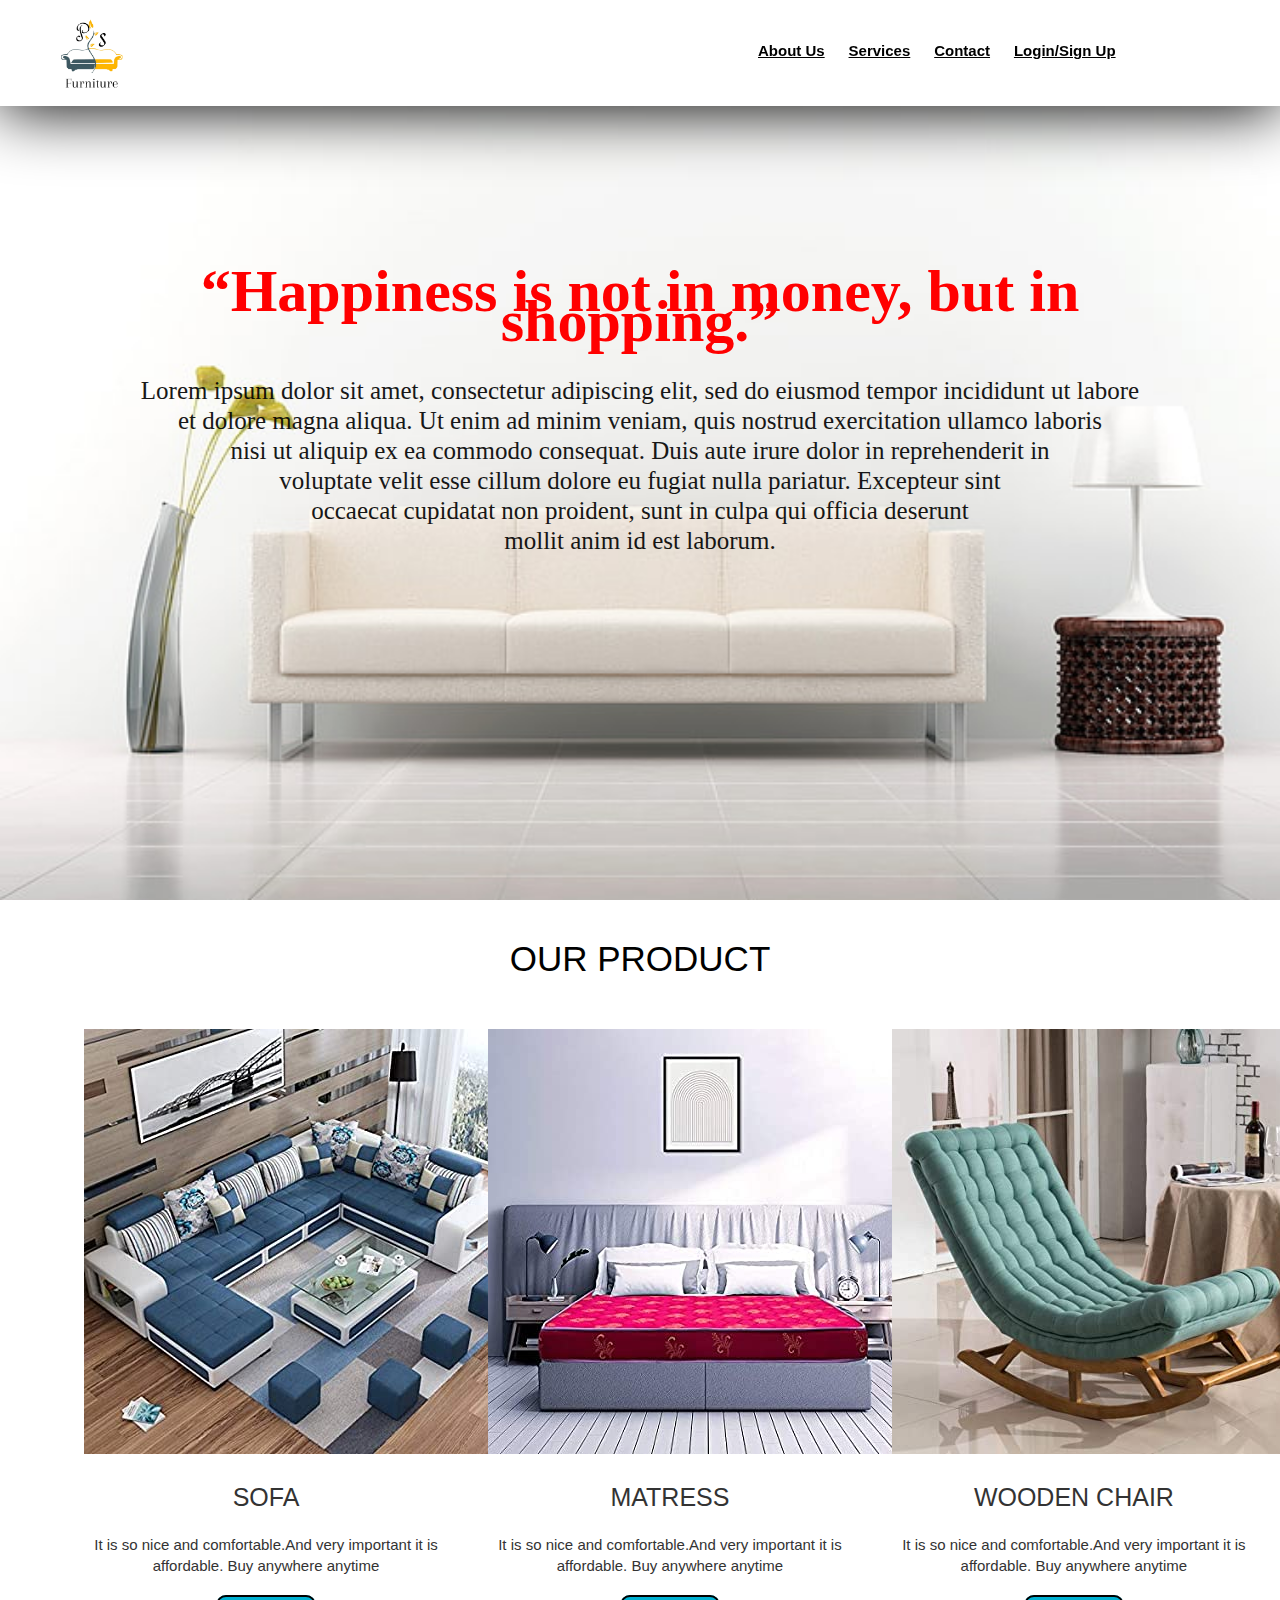
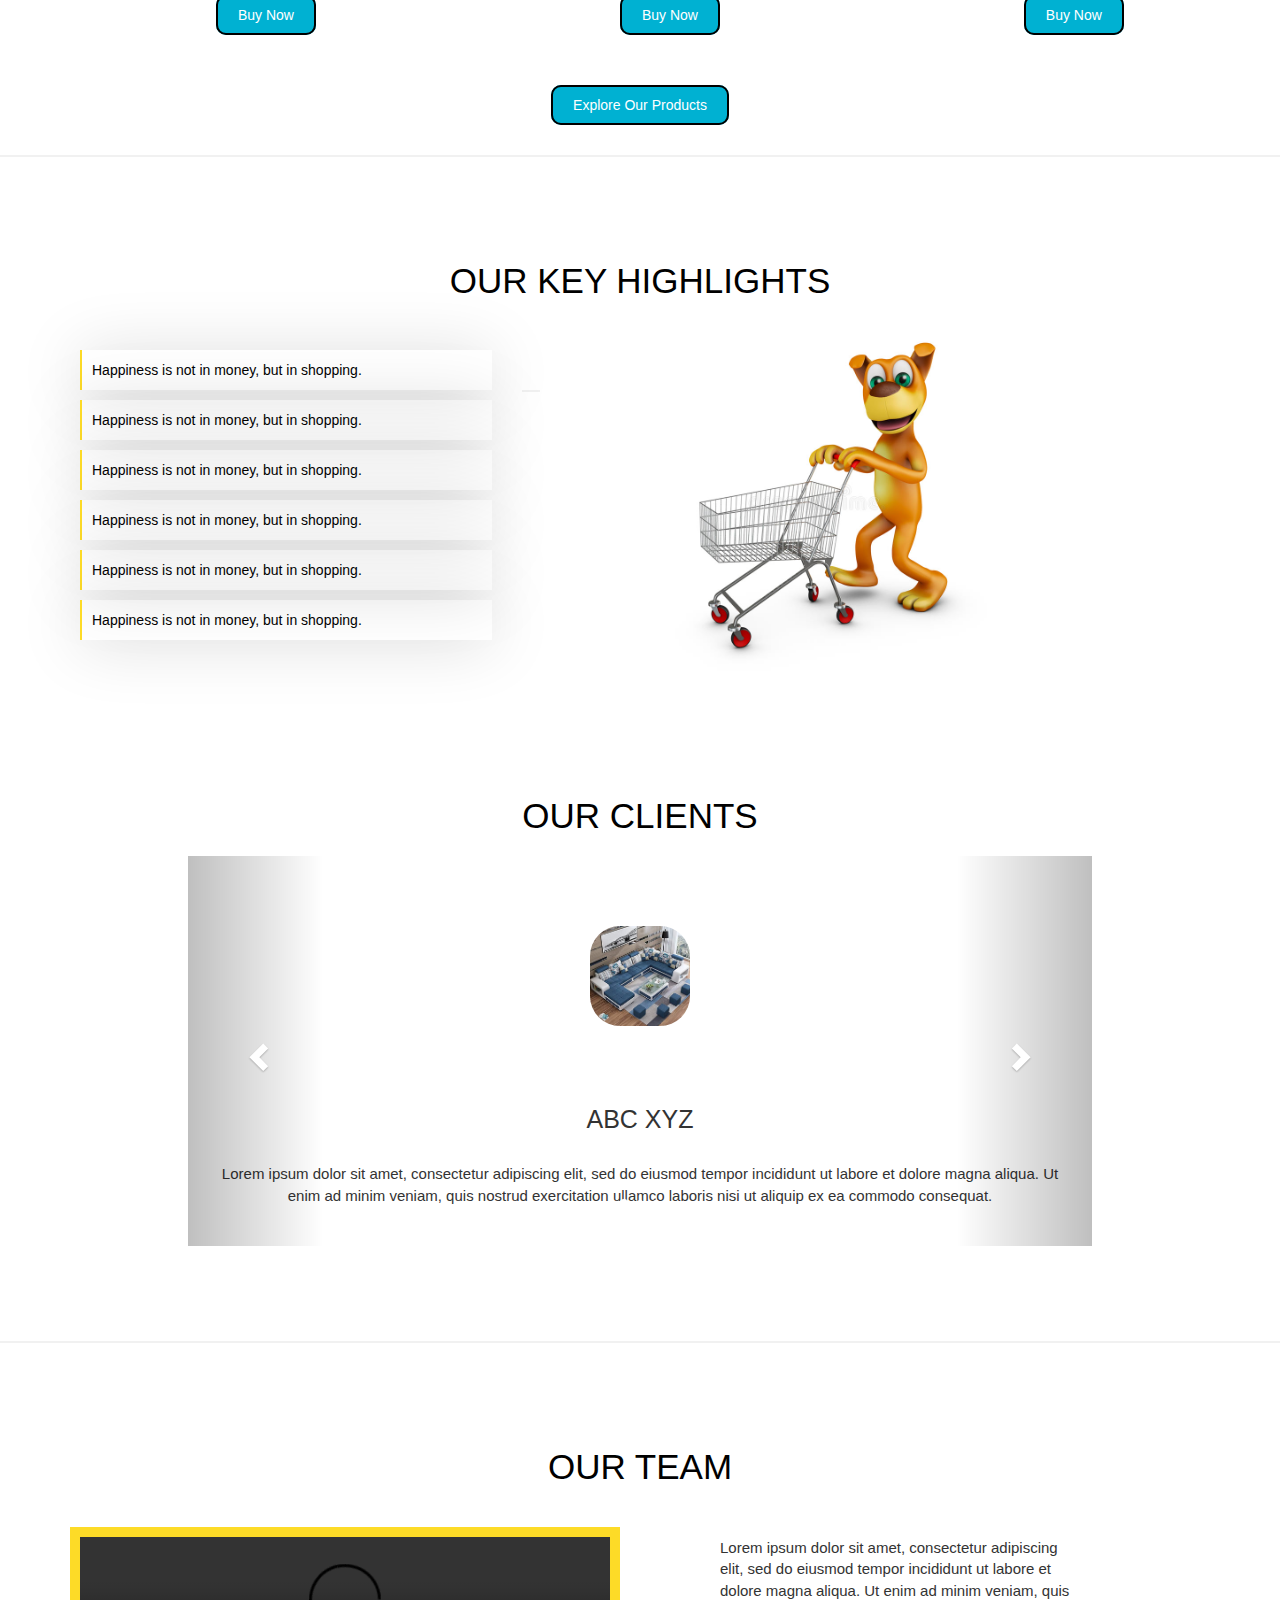
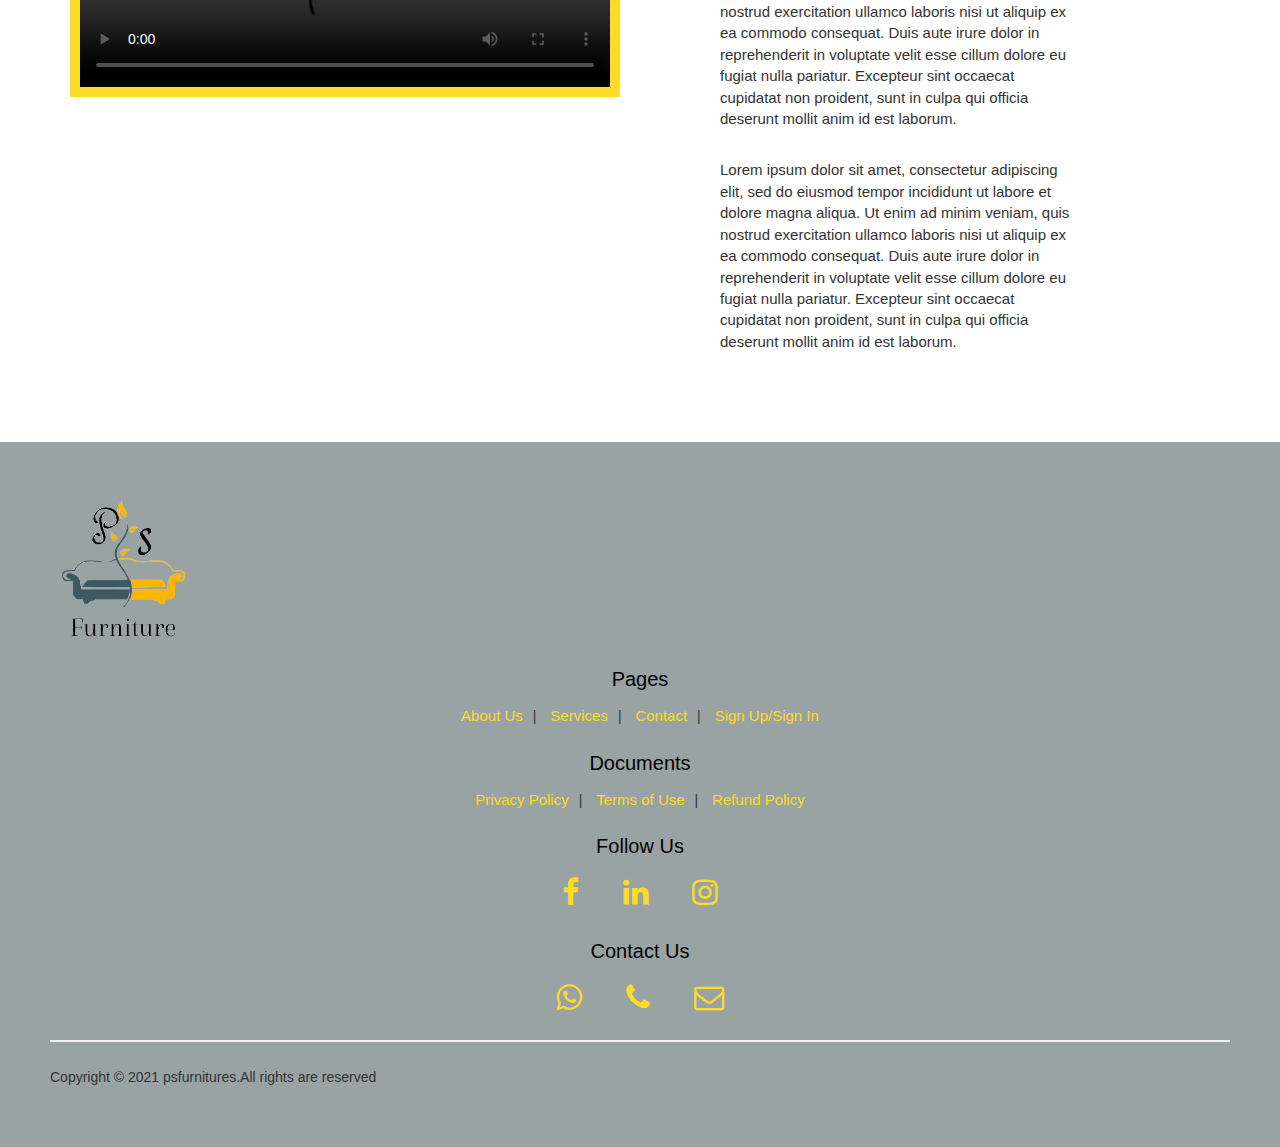
==== index.html @ 6ff9ca0e "Add files via upload" ====
<!DOCTYPE html>
<html>
    <head>
        <title>Advance E-commerce</title>

 <!-- Latest compiled and minified CSS -->
<link rel="stylesheet" href="https://stackpath.bootstrapcdn.com/bootstrap/3.4.1/css/bootstrap.min.css" integrity=
"sha384-HSMxcRTRxnN+Bdg0JdbxYKrThecOKuH5zCYotlSAcp1+c8xmyTe9GYg1l9a69psu" crossorigin="anonymous">

<!-- Optional theme -->
<link rel="stylesheet" href="https://stackpath.bootstrapcdn.com/bootstrap/3.4.1/css/bootstrap-theme.min.css" integrity=
"sha384-6pzBo3FDv/PJ8r2KRkGHifhEocL+1X2rVCTTkUfGk7/0pbek5mMa1upzvWbrUbOZ" crossorigin="anonymous">       
        <link rel="stylesheet" type="text/css" href="style.css">

        <link rel="stylesheet" href="https://stackpath.bootstrapcdn.com/font-awesome/4.7.0/css/font-awesome.min.css">
    </head>
    <body>
        <nav class="nav nav_top">
            <div class="logo">
                <a href="#"><img src="stopai_logo.png" width="150"></a>
            </div>
            <div class="nav_side">
                <a href="about.html">About Us</a>
                <a href="service.html">Services</a>
                <a href="contact.html">Contact</a>
                <a href="login,signup.html">Login/Sign Up</a>
            </div>
        </nav>
        <div class="main">
            <div class="main_content">
                <h2>“Happiness is not in money, but in shopping.”</h2><br>
                <p>Lorem ipsum dolor sit amet, consectetur adipiscing elit, sed do eiusmod tempor incididunt ut labore<br> 
                      et dolore magna aliqua.  Ut enim ad minim veniam, quis nostrud exercitation ullamco laboris<br>
                       nisi ut aliquip ex ea commodo consequat. Duis aute irure dolor in reprehenderit in<br>
                        voluptate velit esse cillum dolore eu fugiat nulla pariatur. Excepteur sint<br>
                           occaecat cupidatat non proident, sunt in culpa qui officia deserunt<br>
                                       mollit anim id est laborum.</p>
            </div>
        </div>
        <div class="product">
            <h2>OUR PRODUCT</h2>
            <div class="product_container">
                <div class="item">
                    <div class="item img">
                        <img src="sofa.jpg">
                    </div>
                    <div class="item_content">
                        <h3>SOFA</h3>
                        <p>It is so nice and comfortable.And very important it is affordable.
                            Buy anywhere anytime</p>
                        <a href="">Buy Now</a>
                    </div>
                 </div>
                <div class="item">
                    <div class="item img">
                       <img src="matress.jpg">
                    </div>
                    <div class="item_content">
                        <h3>MATRESS</h3>
                        <p>It is so nice and comfortable.And very important it is affordable.
                            Buy anywhere anytime</p>
                        <a href="">Buy Now</a>
                    </div>
                </div>
                <div class="item">
                    <div class="item img">
                       <img src="wooden chair.jpg">
                    </div>
                    <div class="item_content">
                        <h3>WOODEN CHAIR</h3>
                        <p>It is so nice and comfortable.And very important it is affordable.
                           Buy anywhere anytime</p>
                        <a href="">Buy Now</a>
                    </div>
                </div>
         </div>
         <div class="product_btn">
             <a href="service.html">Explore Our Products</a>
         </div>
        </div>
        <hr>
        <div class="keypoint">
            <h2>OUR KEY HIGHLIGHTS</h2>
            <div class="key_container">
                <div class="key_content">
                    <li>Happiness is not in money, but in shopping.</li>
                    <li>Happiness is not in money, but in shopping.</li>
                    <li>Happiness is not in money, but in shopping.</li>
                    <li>Happiness is not in money, but in shopping.</li>
                    <li>Happiness is not in money, but in shopping.</li>
                    <li>Happiness is not in money, but in shopping.</li>
                   
                </div>
                <div class="key_img">
                    <img src="i1.jpg">
                </div>
            </div>
        </div>

       <hr>

        <div class="testi">
            <h2>Our Clients</h2>
            <div class="testi_container">
                <div id="carousel-example-generic" class="carousel slide" data-ride="carousel">
                    <!-- Indicators -->
                    <ol class="carousel-indicators">
                      <li data-target="#carousel-example-generic" data-slide-to="0" class="active"></li>
                      <li data-target="#carousel-example-generic" data-slide-to="1"></li>
                      <li data-target="#carousel-example-generic" data-slide-to="2"></li>
                    </ol>
                  
                    <!-- Wrapper for slides -->
                    <div class="carousel-inner" role="listbox">
                      <div class="item active">
                          <div class="item_img">
                            <img src="sofa.jpg" alt="...">
                          </div>
                          <div class="item_content">
                              <h3>ABC XYZ</h3>
                              <p>Lorem ipsum dolor sit amet, consectetur adipiscing elit, sed do eiusmod tempor incididunt ut labore 
                                et dolore magna aliqua.  Ut enim ad minim veniam, quis nostrud exercitation ullamco laboris
                                 nisi ut aliquip ex ea commodo consequat.
                              </p>
                          </div>
                      </div>
                      <div class="item">
                        <div class="item_img">
                            <img src="matress.jpg" alt="...">
                          </div>
                          <div class="item_content">
                              <h3>ABC XYZ</h3>
                              <p>Lorem ipsum dolor sit amet, consectetur adipiscing elit, sed do eiusmod tempor incididunt ut labore 
                                et dolore magna aliqua.  Ut enim ad minim veniam, quis nostrud exercitation ullamco laboris
                                 nisi ut aliquip ex ea commodo consequat.
                              </p>
                          </div>
                      </div>
                      <div class="item">
                        <div class="item_img">
                            <img src="wooden chair.jpg" alt="...">
                          </div>
                          <div class="item_content">
                              <h3>ABC XYZ</h3>
                              <p>Lorem ipsum dolor sit amet, consectetur adipiscing elit, sed do eiusmod tempor incididunt ut labore 
                                et dolore magna aliqua.  Ut enim ad minim veniam, quis nostrud exercitation ullamco laboris
                                 nisi ut aliquip ex ea commodo consequat.
                              </p>
                          </div>
                      </div>
                    </div>
                  
                    <!-- Controls -->
                    <a class="left carousel-control" href="#carousel-example-generic" role="button" data-slide="prev">
                      <span class="glyphicon glyphicon-chevron-left" aria-hidden="true"></span>
                      <span class="sr-only">Previous</span>
                    </a>
                    <a class="right carousel-control" href="#carousel-example-generic" role="button" data-slide="next">
                      <span class="glyphicon glyphicon-chevron-right" aria-hidden="true"></span>
                      <span class="sr-only">Next</span>
                    </a>
                  </div>
            </div>
        </div>

        <hr>

        <div class="team">
            <h2>OUR TEAM</h2>
            <div class="team_container">
                <div class="team_video">
                    <video controls>
                        <source src="workingvideo.mp4" type="video/mp4">
                    </video>
                </div>
                <div class="team_content">
                    <p>Lorem ipsum dolor sit amet, consectetur adipiscing elit, sed do eiusmod tempor incididunt ut labore 
                        et dolore magna aliqua.  Ut enim ad minim veniam, quis nostrud exercitation ullamco laboris
                         nisi ut aliquip ex ea commodo consequat. Duis aute irure dolor in reprehenderit in
                          voluptate velit esse cillum dolore eu fugiat nulla pariatur. Excepteur sint
                             occaecat cupidatat non proident, sunt in culpa qui officia deserunt
                                         mollit anim id est laborum.</p>
                    <p>Lorem ipsum dolor sit amet, consectetur adipiscing elit, sed do eiusmod tempor incididunt ut labore 
                        et dolore magna aliqua.  Ut enim ad minim veniam, quis nostrud exercitation ullamco laboris
                         nisi ut aliquip ex ea commodo consequat. Duis aute irure dolor in reprehenderit in
                          voluptate velit esse cillum dolore eu fugiat nulla pariatur. Excepteur sint
                             occaecat cupidatat non proident, sunt in culpa qui officia deserunt
                                         mollit anim id est laborum.</p>
                </div>
            </div>
        </div>
       
        <footer>
            <div class="footer_logo">
                <a href="#"><img src="stopai_logo.png" width="150"></a>
            </div>
            <div class="pages">
                <h3>Pages</h3>
                <a href="about.html">About Us</a>|
                <a href="service.html">Services</a>|
                <a href="contact.html">Contact</a>|
                <a href="login,signup.html">Sign Up/Sign In</a>
            </div>
            <div class="doc">
                <h3>Documents</h3>
                <a href="">Privacy Policy</a>|
                <a href="">Terms of Use</a>|
                <a href="">Refund Policy</a>
            </div>
            <div class="social">
                <h3>Follow Us</h3>
                <a href="" target="_black"><i class="fa fa-facebook" aria-hidden="true"></i></a>
                <a href="" target="black"><i class="fa fa-linkedin" aria-hidden="true"></i></a>
                <a href="" target="black"><i class="fa fa-instagram" aria-hidden="true"></i></a>
            </div>
            <div class="contact">
                <h3>Contact Us</h3>
                <a href="https://api.Whatsapp.com/send?phone=+919876543210" target="_blank"><i class="fa fa-whatsapp" aria-hidden="true"></i></a>
                <a href="tel: +919876543210"><i class="fa fa-phone" aria-hidden="true"></i></a>
                <a href="mail to:"><i class="fa fa-envelope-o" aria-hidden="true"></i></a>
            </div>
            <hr>
            <p>Copyright &copy; 2021 psfurnitures.All rights are reserved</p>
        </footer>
<!-- jQuery (necessary for Bootstrap's JavaScript plugins) -->
<script src="https://code.jquery.com/jquery-1.12.4.min.js" integrity=
"sha384-nvAa0+6Qg9clwYCGGPpDQLVpLNn0fRaROjHqs13t4Ggj3Ez50XnGQqc/r8MhnRDZ" crossorigin="anonymous"></script>

<!-- Latest compiled and minified JavaScript -->
<script src="https://stackpath.bootstrapcdn.com/bootstrap/3.4.1/js/bootstrap.min.js" integrity=
"sha384-aJ21OjlMXNL5UyIl/XNwTMqvzeRMZH2w8c5cRVpzpU8Y5bApTppSuUkhZXN0VxHd" crossorigin="anonymous"></script>  
    </body>
</html>
---- style.css ----
body{

}
.nav{
    background-color: white;
    z-index: 9;
    margin: auto;
    padding: 10px;
    padding-left: 50px;
    padding-right: 50px;
    display: flex;
    box-shadow: 0px 3px 65px 0px rgba(0,0,0.15);
}
.nav_top{
    position: fixed;
    top: 0;
    right: 0;
    left: 0;
}
.logo{
    float: left;
    width: 60%;
}
.logo img{
    padding: 5px;
    width: 12%;
}
.nav_side{
    float: right;
    width: 40%;
    margin-top: 30px;
}
.nav_side a{
    text-decoration: underline;
    margin-right: 20px;
    color: black;
    font-weight: bold;
    font-family: cosmic,sans-serif;
    font-size: 15px;
    justify-content: center;
    align-items: center;
    align-content: center;
    text-align: center;
}
.nav_side a:hover{
    color:red;
    transition: all 0s ease;
}
.main{
    background-image: url('bcg.jpg');
    background-position: center;
    background-size: cover;
    background-repeat: no-repeat;
    background-attachment: fixed;
    height: 100vh;
}
.main .main_content{
    padding-top: 20%;
    margin-left: 10%;
    margin-right: 10%;
}
.main .main_content h2{
    color:red;
    font-size: 60px;
    font-family: 'Times New Roman', serif;
    font-weight: bolder;
    text-align: center;
    line-height: 30px;
    padding-bottom: 5px;
}
.main .main_content p{
    padding-top: 5px;
    font-size: 25px;
    font-family: Georgia, serif;
    opacity: 0.9;
    color:black;
    font-weight: 400;
    line-height: 30px;
    text-align: center;
  
}

.product h2{
    color: black;
    font-size: 35px;
    text-align: center;
    padding: 20px;
}
.product .product_container{
    display: flex;
    margin-left: 5%;
    margin-right: 5%;
}
.product .product_container .item{
    width: 33.33%;
    margin: 10px;
    height: auto;
}
.product .product_container .item:hover{
    box-shadow: 0px 3px 65px 0px rgba(0,0,0,.15);
}
.product .product_container .item .item_img{
    width: 480px;
    height: 250px;
    overflow: hidden;
}
.product .product_container .item .item_img img{
    width: 100%;
    height: 100%;

}
.product .product_container .item .item_content{
    text-align: center;
    margin-bottom: 10px;
}
.product .product_container .item .item_content h3{
    padding: 10px;
    font-size: 25px;
    font-family: cosmic,sans-serif;
}
.product .product_container .item .item_content p{
    padding: 3px;
    font-size: 15px;
    font-family: Arial, Helvetica, sans-serif;
    margin-bottom: 25px;
}
.product .product_container .item .item_content a{
    text-decoration: none;
    margin-top: 50px;
    padding: 10px 20px;
    background-color:#00B1D2FF;
    color: white;
    font-family: cosmic,sans-serif;
    text-align: center;
    border: 2px solid black;
    border-radius: 10px;
    transition: 0.5s;
}
.product .product_container .item .item_content a:hover{
    background-color: black;
    color: #FDDB27FF;
    border: none;
    border-bottom: 4px solid #FDDB27FF;
    transition: all 0s ease;
}
.product .product_btn{
    margin-top: 50px;
    margin-bottom: 40px;
    text-align: center;
}
.product .product_btn a{
    text-decoration: none;
    margin: 50px;
    padding: 10px 20px;
    background-color: #00B1D2FF;
    color: white;
    font-family: cosmic,sans-serif;
    text-align: center;
    border: 2px solid black;
    border-radius: 10px;
    transition: 0.5s;
}
.product .product_btn a:hover{
    background-color: black;
    color: #FDDB27FF;
    border: none;
    border-bottom: 4px solid #FDDB27FF;
    transition: 0.5s;
}
.keypoint{
    padding: 50px;
}
.keypoint h2{
    color: black;
    font-size: 35px;
    text-align: center;
    padding: 10px;
}
.keypoint .key_container .key_content{
    width: 40%;
    padding: 20px;
    float: left;
}
.keypoint .key_container .key_content li{
    list-style: none;
    margin: 10px;
    padding: 10px;
    border-left: 2px solid #FDDB27FF;
    color: black;
    text-align: left;
    font-family:cosmic,sans-serif;
    box-shadow: 0px 3px 65px 0px rgba(0,0,0,.15);
}
.keypoint .key_container .key_img{
    width:50%;
    float: right;
    margin-left: 100px;
}
.keypoint .key_container .key_img img{
    width: 60%;
}
.testi{
    padding: 75px;
    margin-top: 300px;
}
.testi h2{
    color: black;
    font-size: 35px;
    text-align: center;
    padding: 10px;
    text-transform:uppercase ;
}
.testi .testi_container{
    margin-right: 10%;
    margin-left: 10%;
    text-align: center;
}
.testi .testi_container .carousel-inner{
    background-color: white;
    box-shadow: none;
}
.testi .testi_container .item{
    width: 100%;
    padding: 20px;
    background-color: white;
    box-shadow: none;
}
.testi .testi_container .item .item_img{
    width: 100%;
    height:200px;
    text-align: center;
    overflow: hidden;
}
.testi .testi_container .item .item_img img{
    width: 100px;
    height: 100px;
    border-radius: 30%;
    margin-top: 50px;
}
.testi .testi_container .item .item_content{
    text-align: center;
}
.testi .testi_container .item .item_content h3{
    padding: 10px;
    font-size: 25px;
    font-family: cosmic,sans-serif;
}
.testi .testi_container .item .item_content p{
    padding: 10px;
    font-size: 15px;
    font-family: cosmic,sans-serif;
}
.team{
    padding: 50px;
}
.team h2{
    color: black;
    font-size: 35px;
    text-align: center;
    padding: 10px;
    text-transform: uppercase;
}
.team .team_container{
    display: flex;
}
.team .team_container .team_video{
    width: 50%;
    padding: 20px;
}
.team .team_container .team_video video{
    width: 100%;
    border: 10px solid #FDDB27FF;
}
.team .team_container .team_content{
    width: 35%;
    padding: 20px;
    margin-left: 50px;
}
.team .team_container .team_content p{
    padding: 10px;
    font-size: 15px;
    font-family: cosmic,sans-serif;
}
.feed{
    padding: 50px;
    background-image: url("bgimg.jpg");
    background-size: cover;
}
.feed h2{
    color: white;
    font-size: 35px;
    text-align: center;
    padding: 10px;
    text-transform: uppercase;
}
.feed .feed_form{
    text-align: center;
}
.feed .feed_form form{
    padding: 20px;
}
.feed .feed_form form input{
    width: 30%;
    margin: 10px;
    padding: 8px;
    outline: none;
    border: none;
}
.feed .feed_form form textarea{
    width: 30%;
    margin: 10px;
    padding: 8px;
    outline: none;
    border: none;
}
.feed .feed_form form button{
    width: 30%;
    margin: 10px;
    padding: 8px;
    outline: none;
    border: none;
    background-color: purple;
    color: white;
    border-radius: 5px;
}
.about_us{
    padding: 150px;
}
.about_us h2{
    color: #00B1D2FF;
    font-size: 35px;
    text-align: center;
    padding: 10px;
    text-transform: uppercase;
}
.about_us p{
    padding: 10px;
    text-align: center;
    font-size: 15px;
    line-height: 25px;
    font-family: cosmic,sans-serif;
}
.contact_container{
    padding: 130px;
}
.contact_container h2{
    color: #00B1D2FF;
    font-size: 35px;
    text-align: center;
    padding: 10px;
    text-transform: uppercase;
}
.contact_container .g_map{
    border: 10px solid purple;
}
.contact_container .contact_content{
    padding: 20px;
}
.contact_container .contact_content p{
    padding: 10px;
    font-size: 15px;
    line-height: 25px;
    font-family: cosmic,sans-serif;
}

.signup_form{
    box-sizing: border-box;
    padding: 100px;
    margin-top: 50px;
    margin-left: 350px;
    width: 50%;
}
input[type=text], input[type=password] {
    width: 100%;
    padding: 10px;
    margin: 15px 0 22px 0;
    padding-right: 0;
    display: inline-block;
    border: none;
    background: #f1f1f1;
  }
input[type=text]:focus, input[type=password]:focus {
    background-color: #ddd;
    outline: none;
  }
hr{
    border: 1px solid #f1f1f1;
    margin-bottom: 25px;
  }
button {
    background-color: #04AA6D;
    color: white;
    padding: 14px 20px;
    margin: 8px 0;
    border: none;
    cursor: pointer;
    width: 100%;
    opacity: 0.9;
  }
button:hover {
    opacity:1;
  }
.cancelbtn {
    padding: 14px 20px;
    background-color: #f44336;
  }
.cancelbtn, .signupbtn {
    float: left;
    width: 50%;
  }
  
.container {
    padding: 16px;
  }
.clearfix::after {
    content: "";
    clear: both;
    display: table;
  }
footer{
    background-color: #99A3A4;
    padding: 50px;
}
footer .pages{
    text-align: center;
}
footer .pages h3{
    color: black;
    font-size: 20px;
    font-family: cosmic,sans-serif;
    padding: 5px;
}
footer .pages a{
    text-decoration: none;
    margin: 10px;
    color: #FDDB27FF;
    font-size: 15px;
    font-family: cosmic,sans-serif;
}
footer .pages a:hover{
    color: white;
}
footer .doc{
    text-align: center;
}
footer .doc h3{
    color: black;
    font-size: 20px;
    font-family: cosmic,sans-serif;
    padding: 5px;
}
footer .doc a{
    text-decoration: none;
    margin: 10px;
    color: #FDDB27FF;
    font-size: 15px;
    font-family: cosmic,sans-serif;
}
footer .doc a:hover{
    color: white;
}
footer .social{
    text-align: center;
}
footer .social h3{
    color: black;
    font-size: 20px;
    font-family: cosmic,sans-serif;
    padding: 5px;
}
footer .social a{
    text-decoration: none;
    margin: 20px;
    color: #FDDB27FF;
    font-size: 30px;
    font-family: cosmic,sans-serif;
}
footer .social a:hover{
    color: white;
}
footer .contact{
    text-align: center;
}
footer .contact h3{
    color: black;
    font-size: 20px;
    font-family: cosmic,sans-serif;
    padding: 5px;
}
footer .contact a{
    text-decoration: none;
    margin: 20px;
    color: #FDDB27FF;
    font-size: 30px;
    font-family: cosmic,sans-serif;
}
footer .contact a:hover{
    color: white;
}
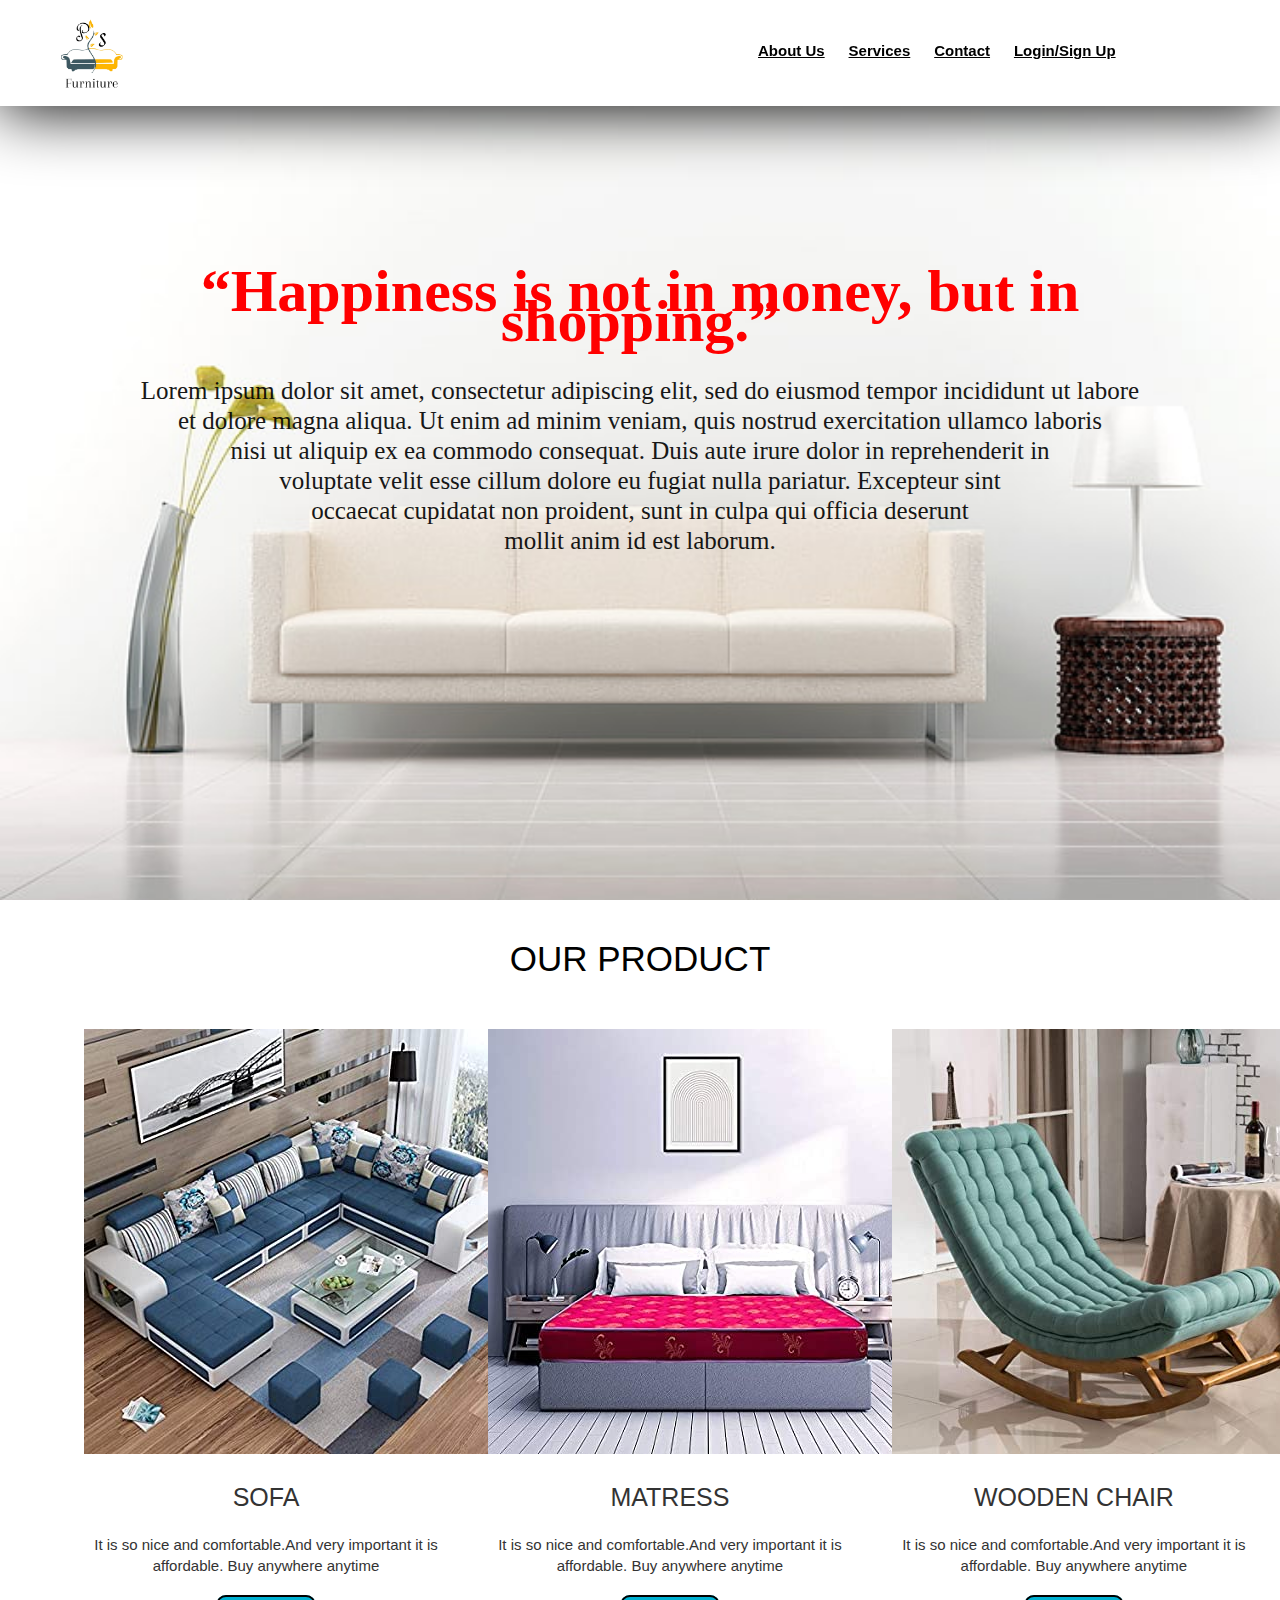
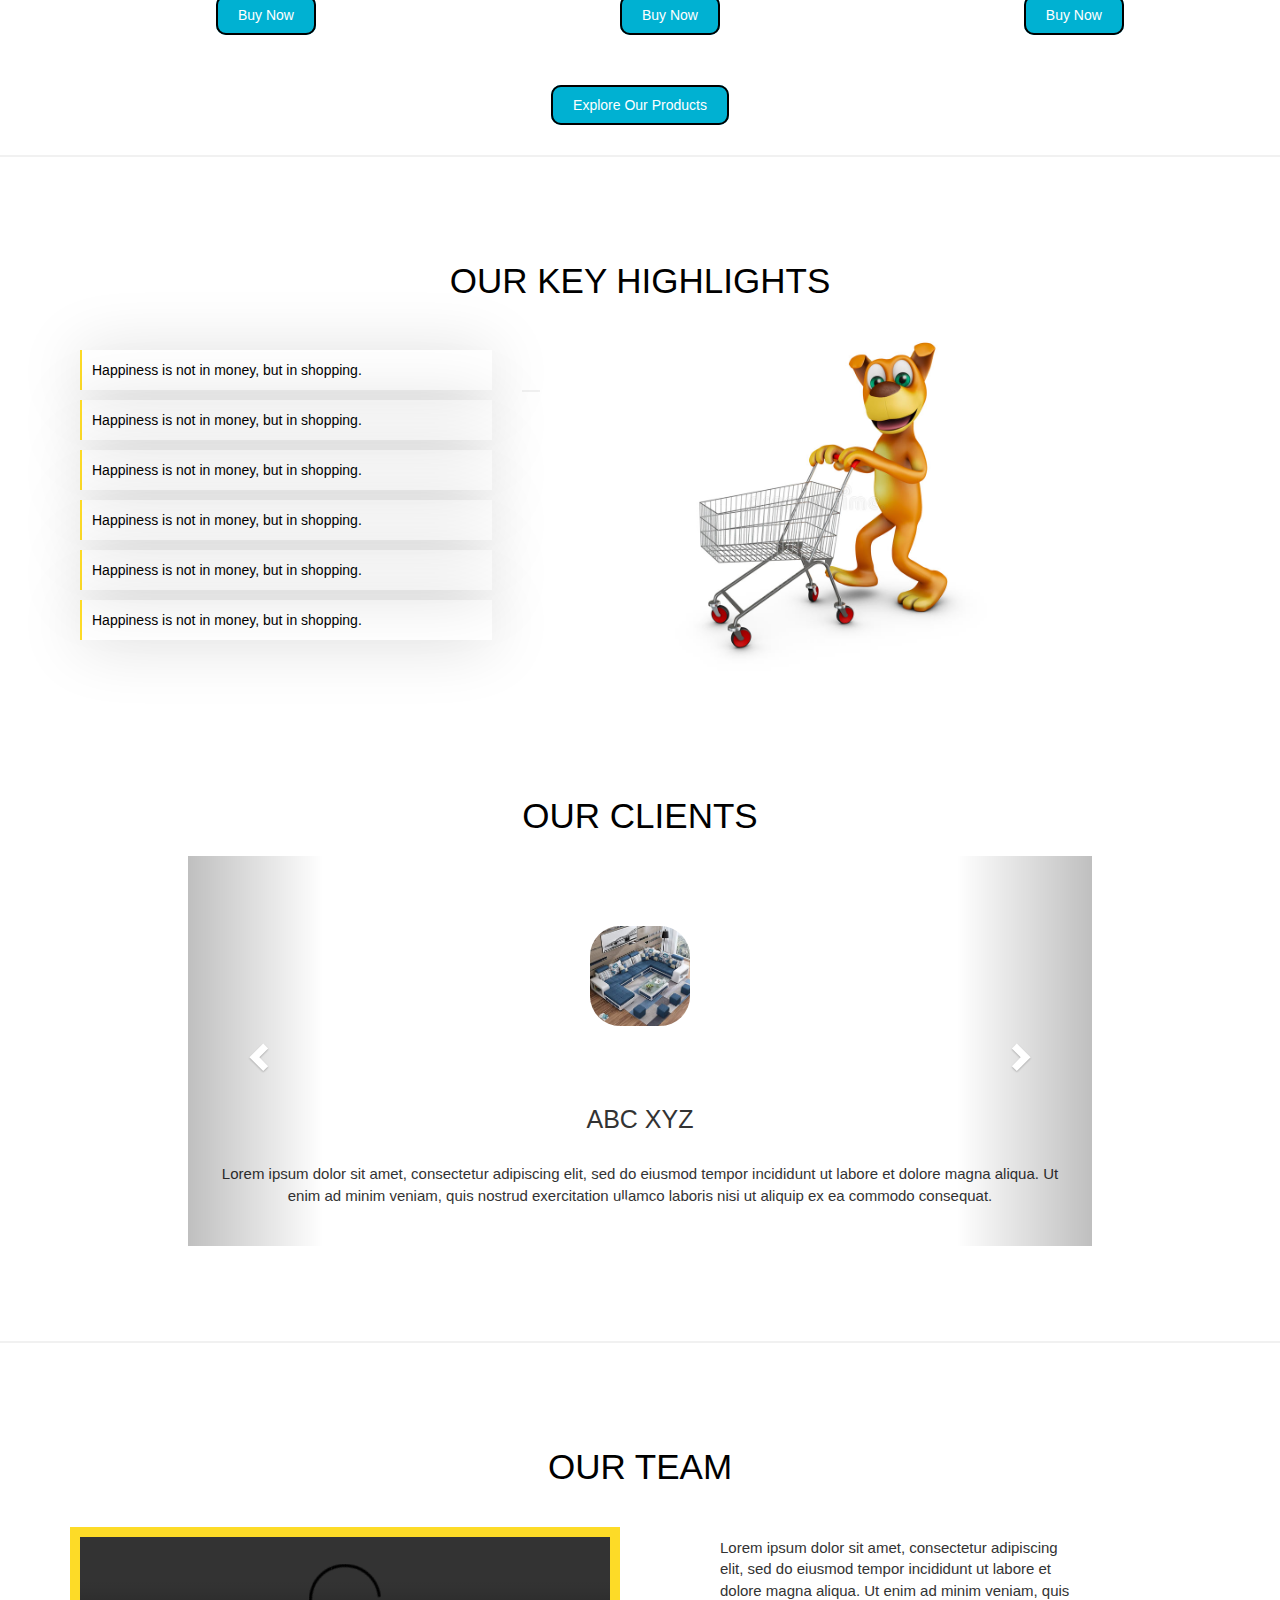
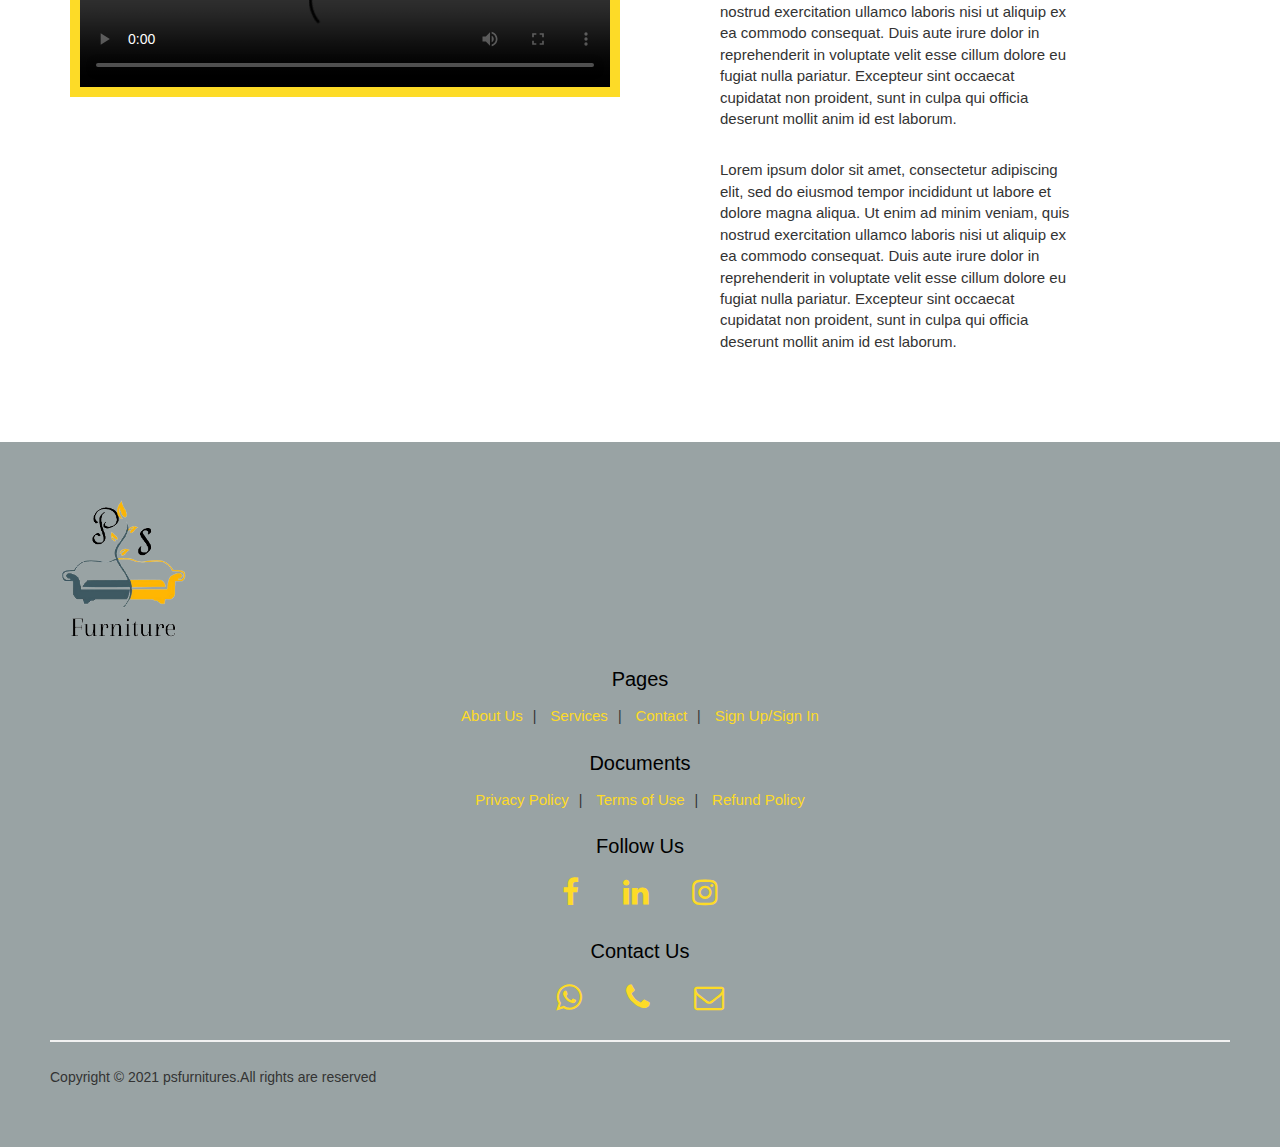
==== commit 1112f56d: "Update index.html" ====
--- a/index.html
+++ b/index.html
@@ -1,7 +1,7 @@
 <!DOCTYPE html>
 <html>
     <head>
-        <title>Advance E-commerce</title>
+        <title>PS-FURNITURES</title>
 
  <!-- Latest compiled and minified CSS -->
 <link rel="stylesheet" href="https://stackpath.bootstrapcdn.com/bootstrap/3.4.1/css/bootstrap.min.css" integrity=
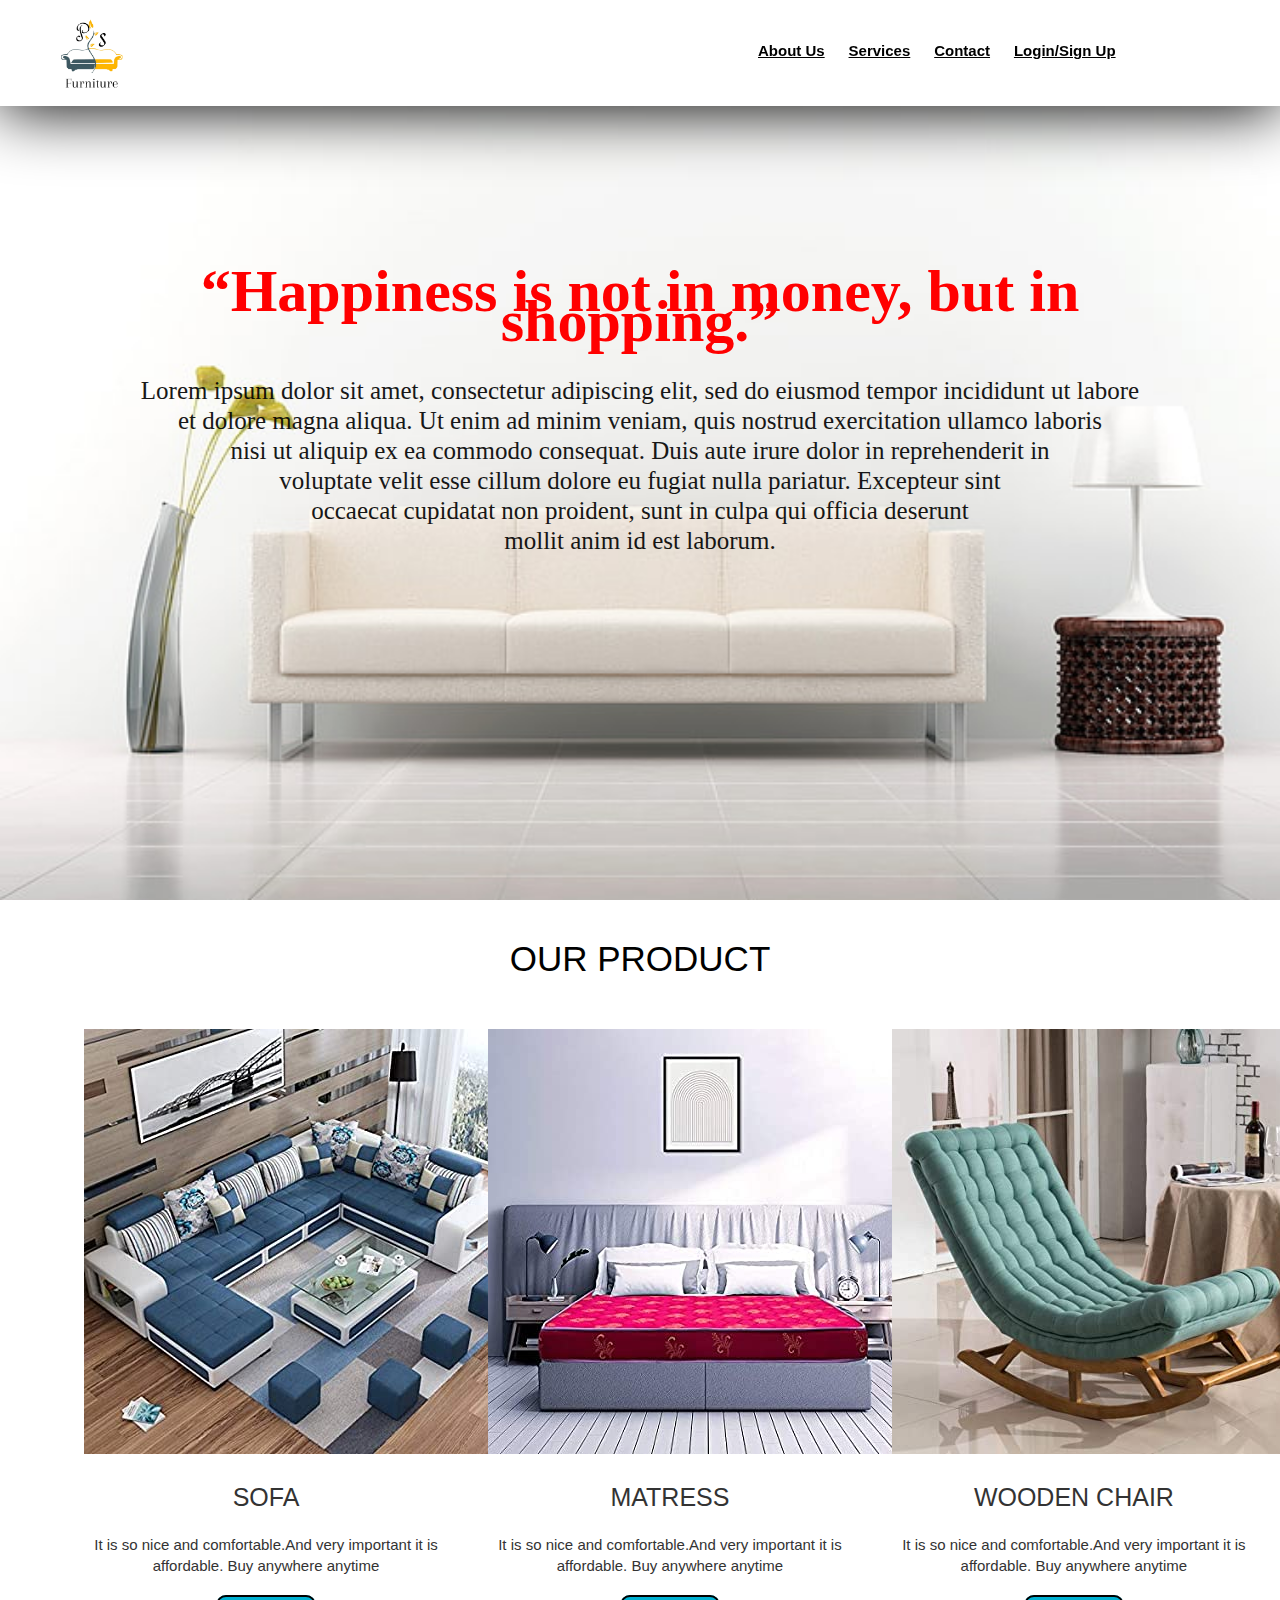
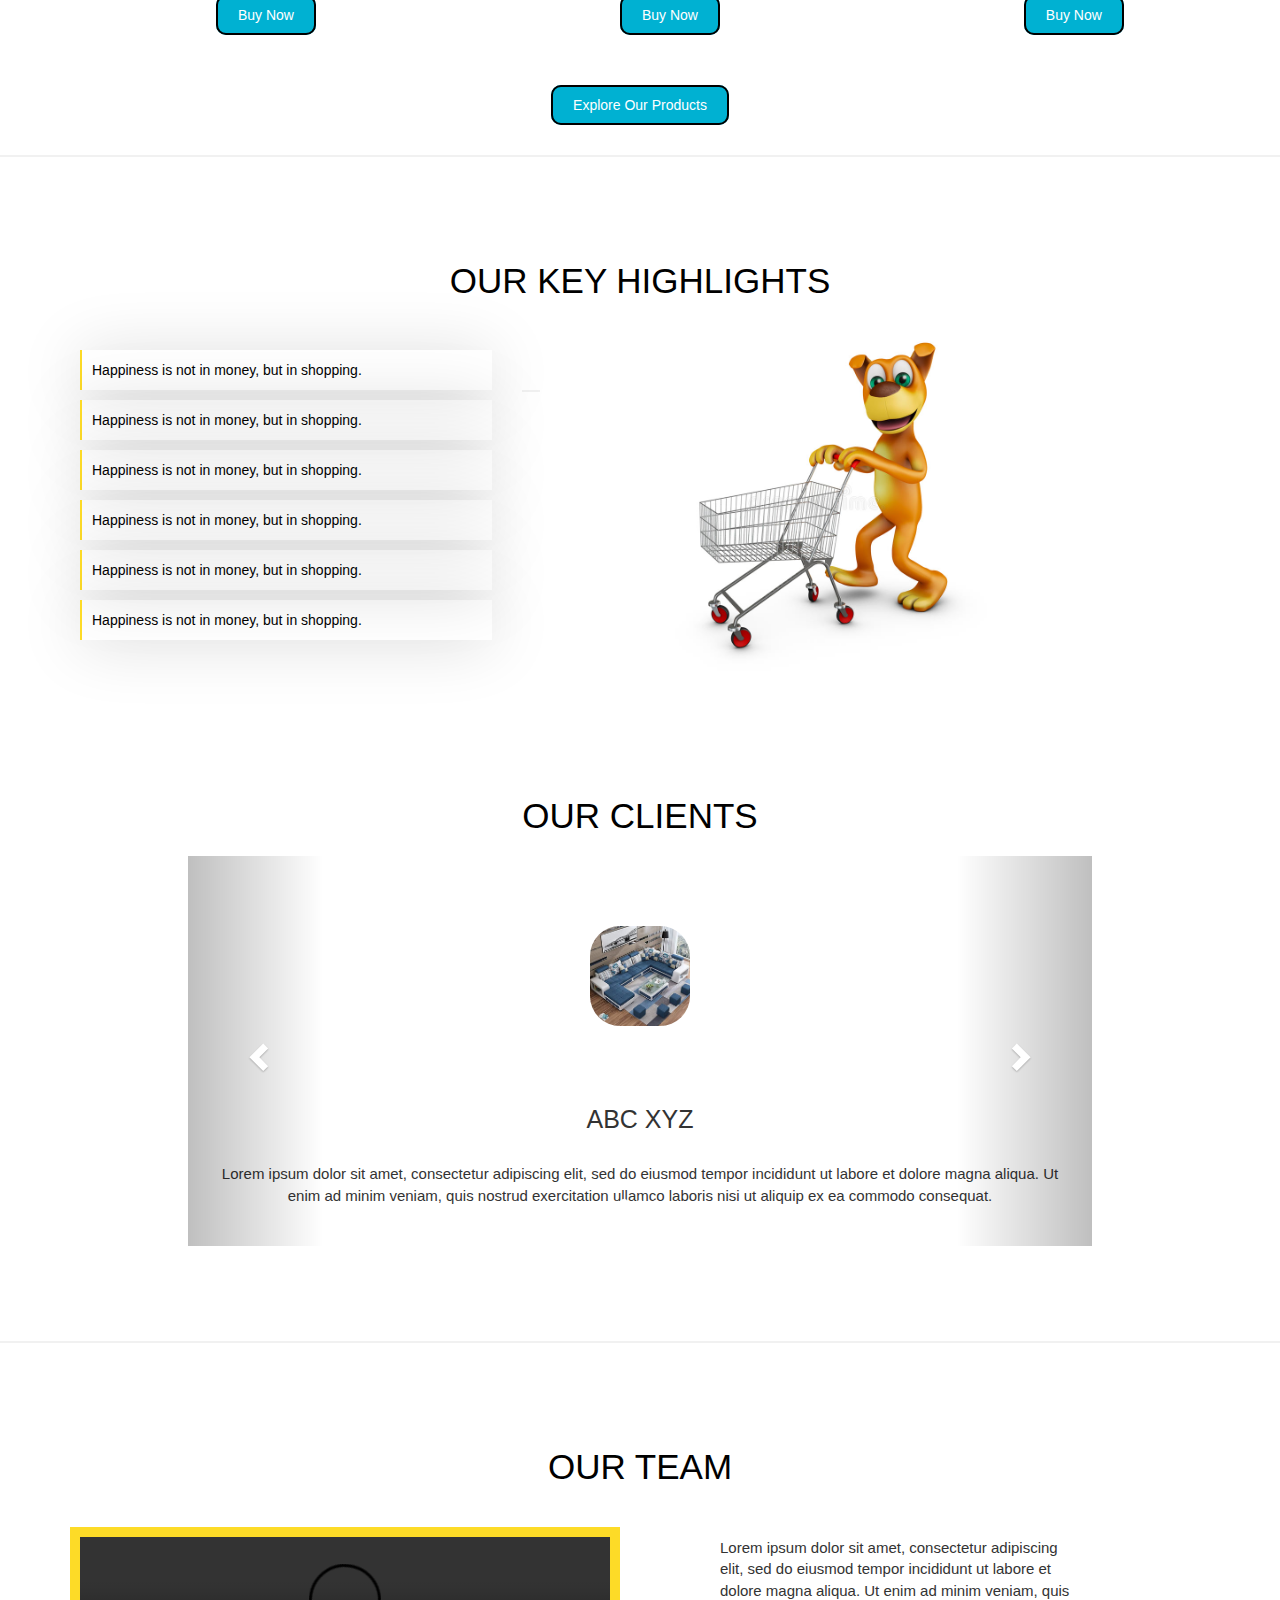
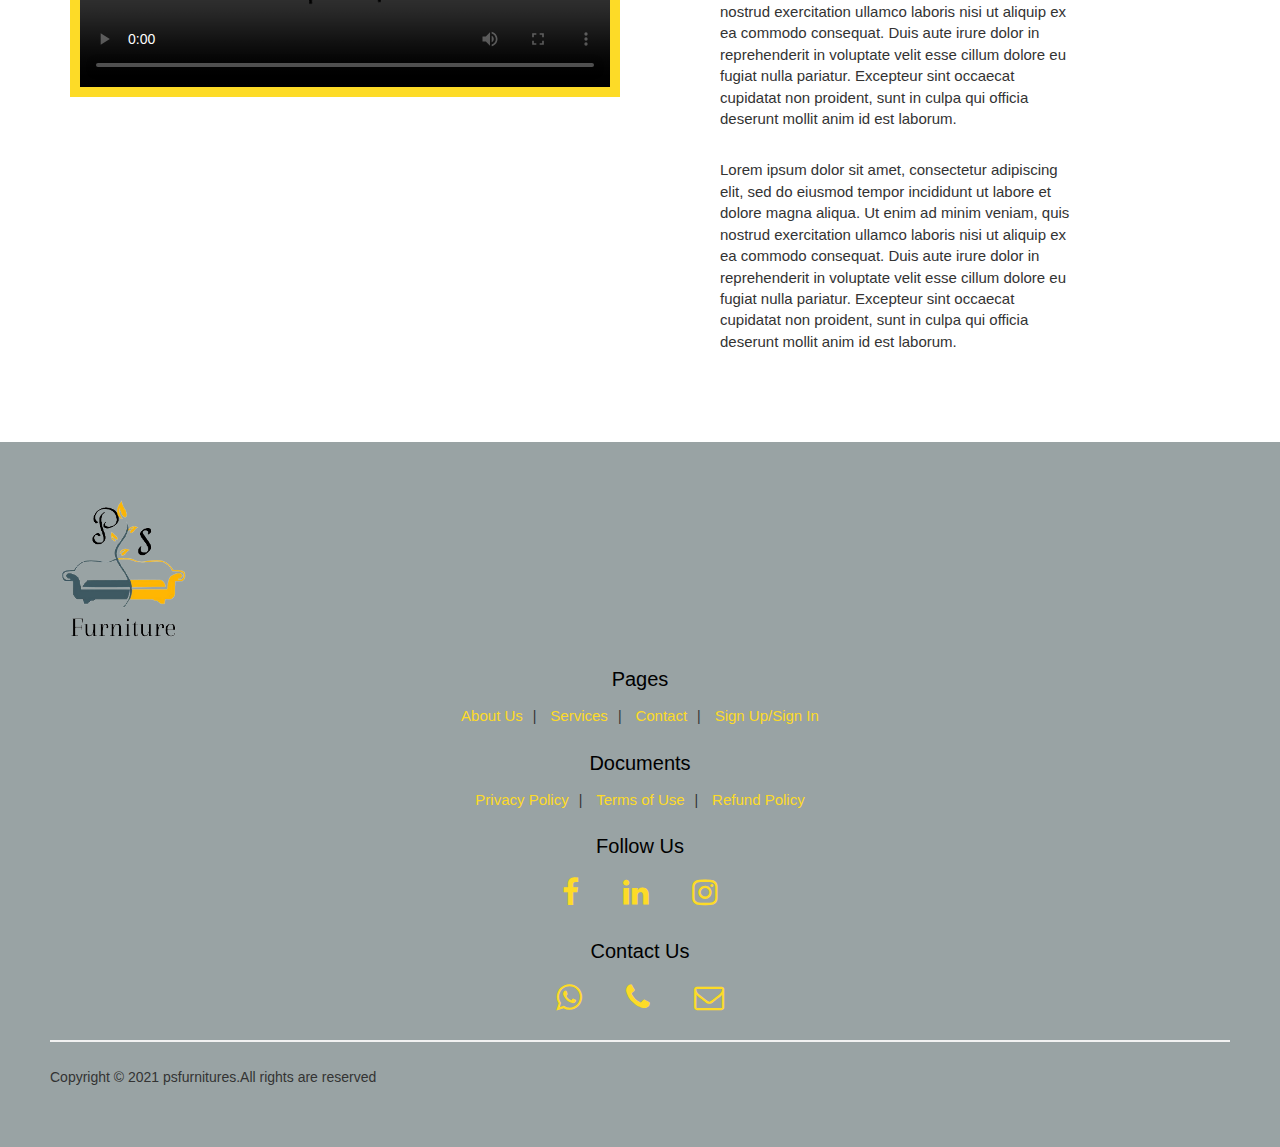
==== commit c23aa544: "Update index.html" ====
--- a/index.html
+++ b/index.html
@@ -1,7 +1,7 @@
 <!DOCTYPE html>
 <html>
     <head>
-        <title>PS-FURNITURES</title>
+        <title>PS-FURNITURE</title>
 
  <!-- Latest compiled and minified CSS -->
 <link rel="stylesheet" href="https://stackpath.bootstrapcdn.com/bootstrap/3.4.1/css/bootstrap.min.css" integrity=
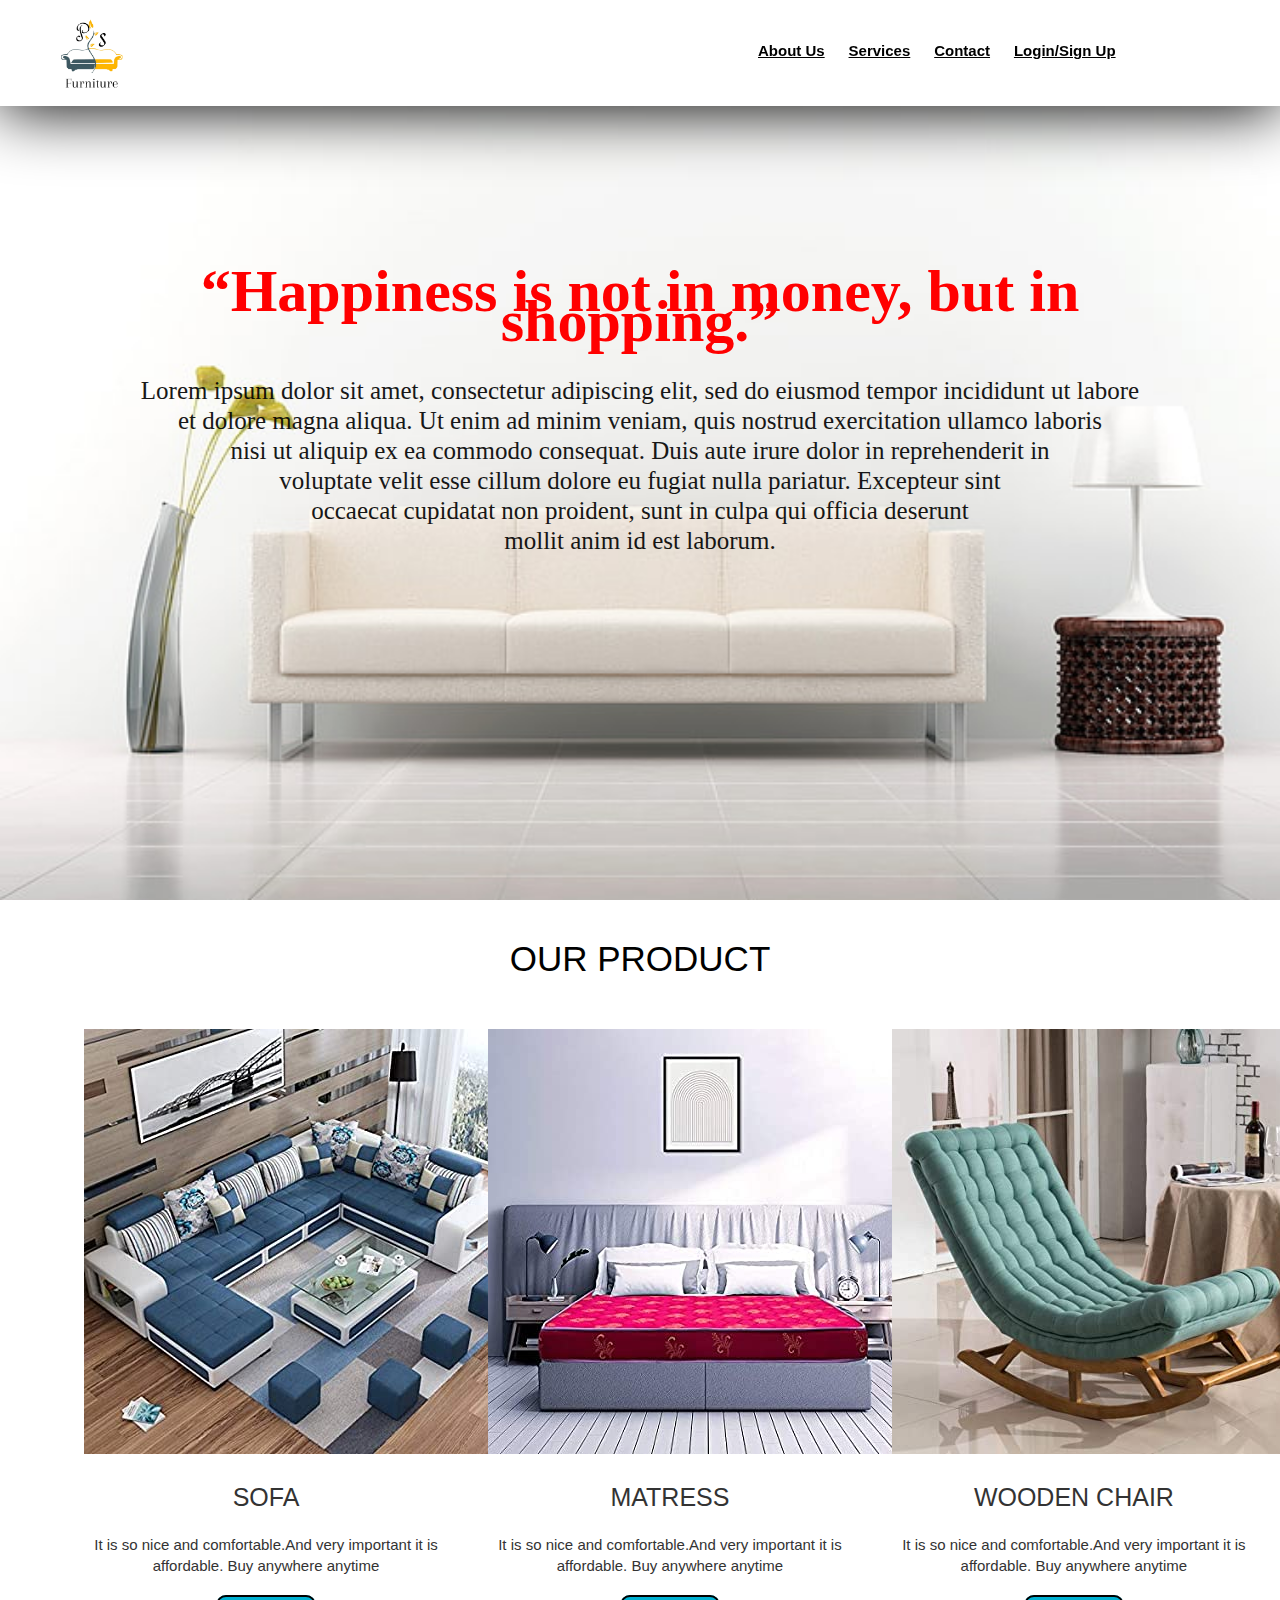
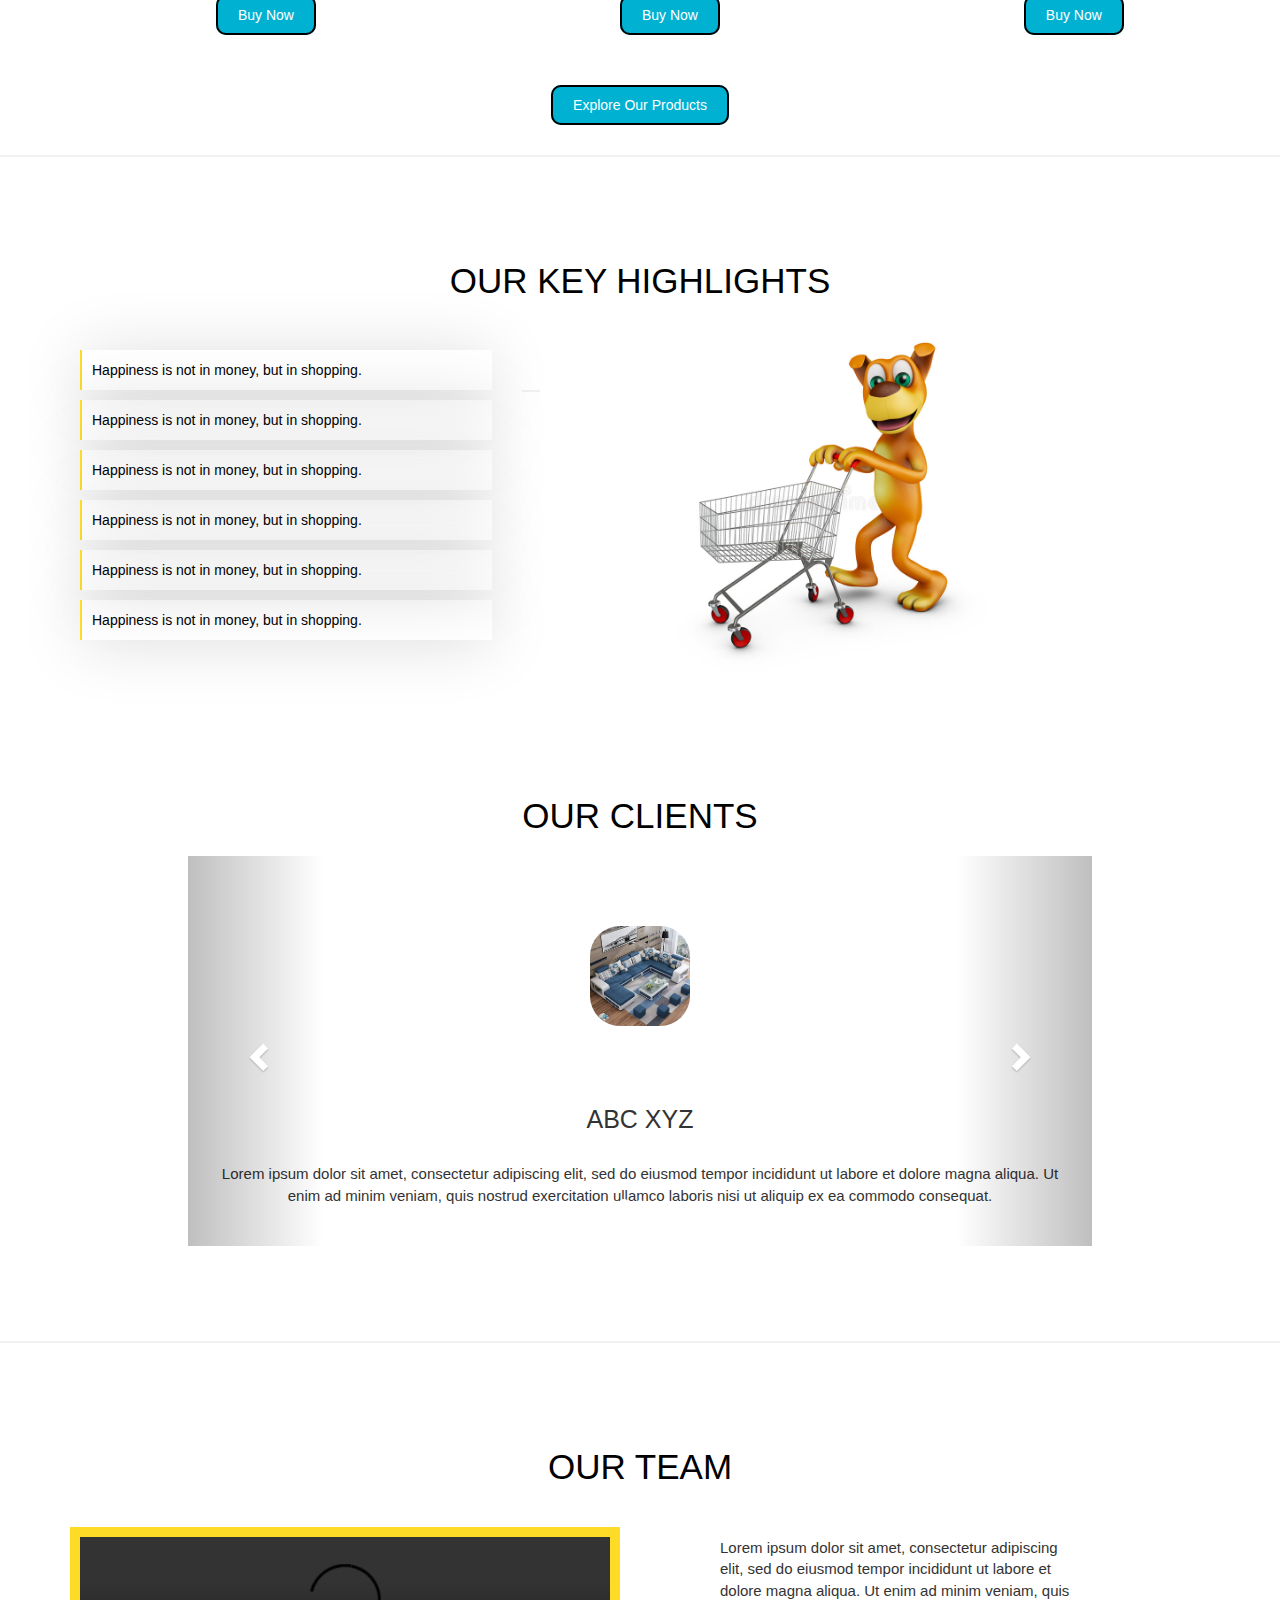
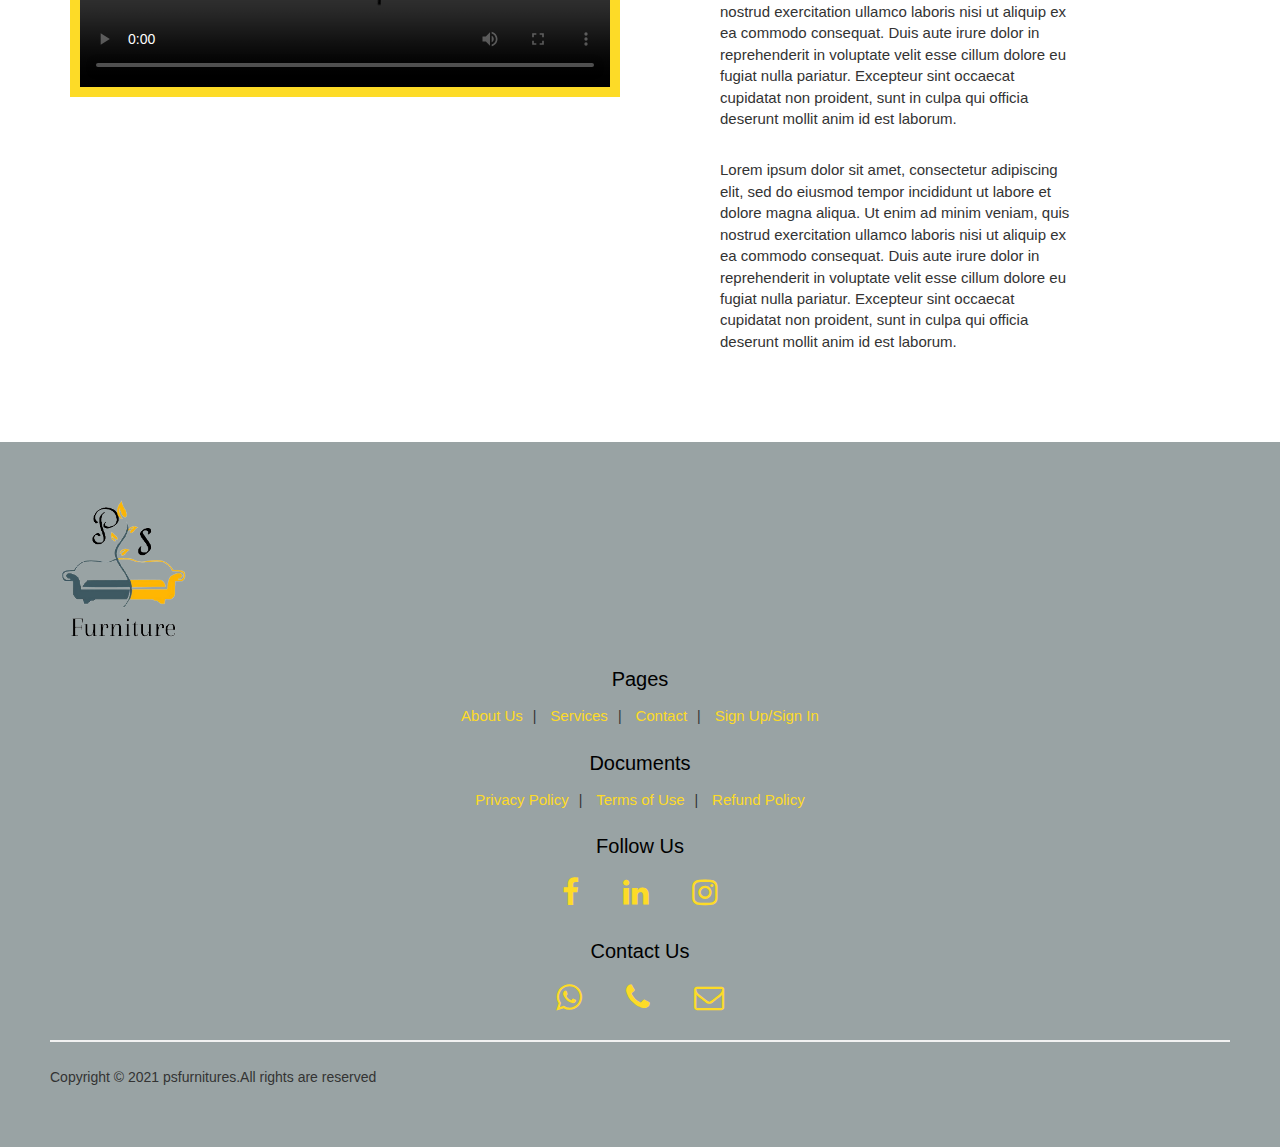
==== commit f19e0941: "Update index.html" ====
--- a/index.html
+++ b/index.html
@@ -1,7 +1,7 @@
 <!DOCTYPE html>
 <html>
     <head>
-        <title>PS-FURNITURE</title>
+        <title>PS-FURNITURES</title>
 
  <!-- Latest compiled and minified CSS -->
 <link rel="stylesheet" href="https://stackpath.bootstrapcdn.com/bootstrap/3.4.1/css/bootstrap.min.css" integrity=
